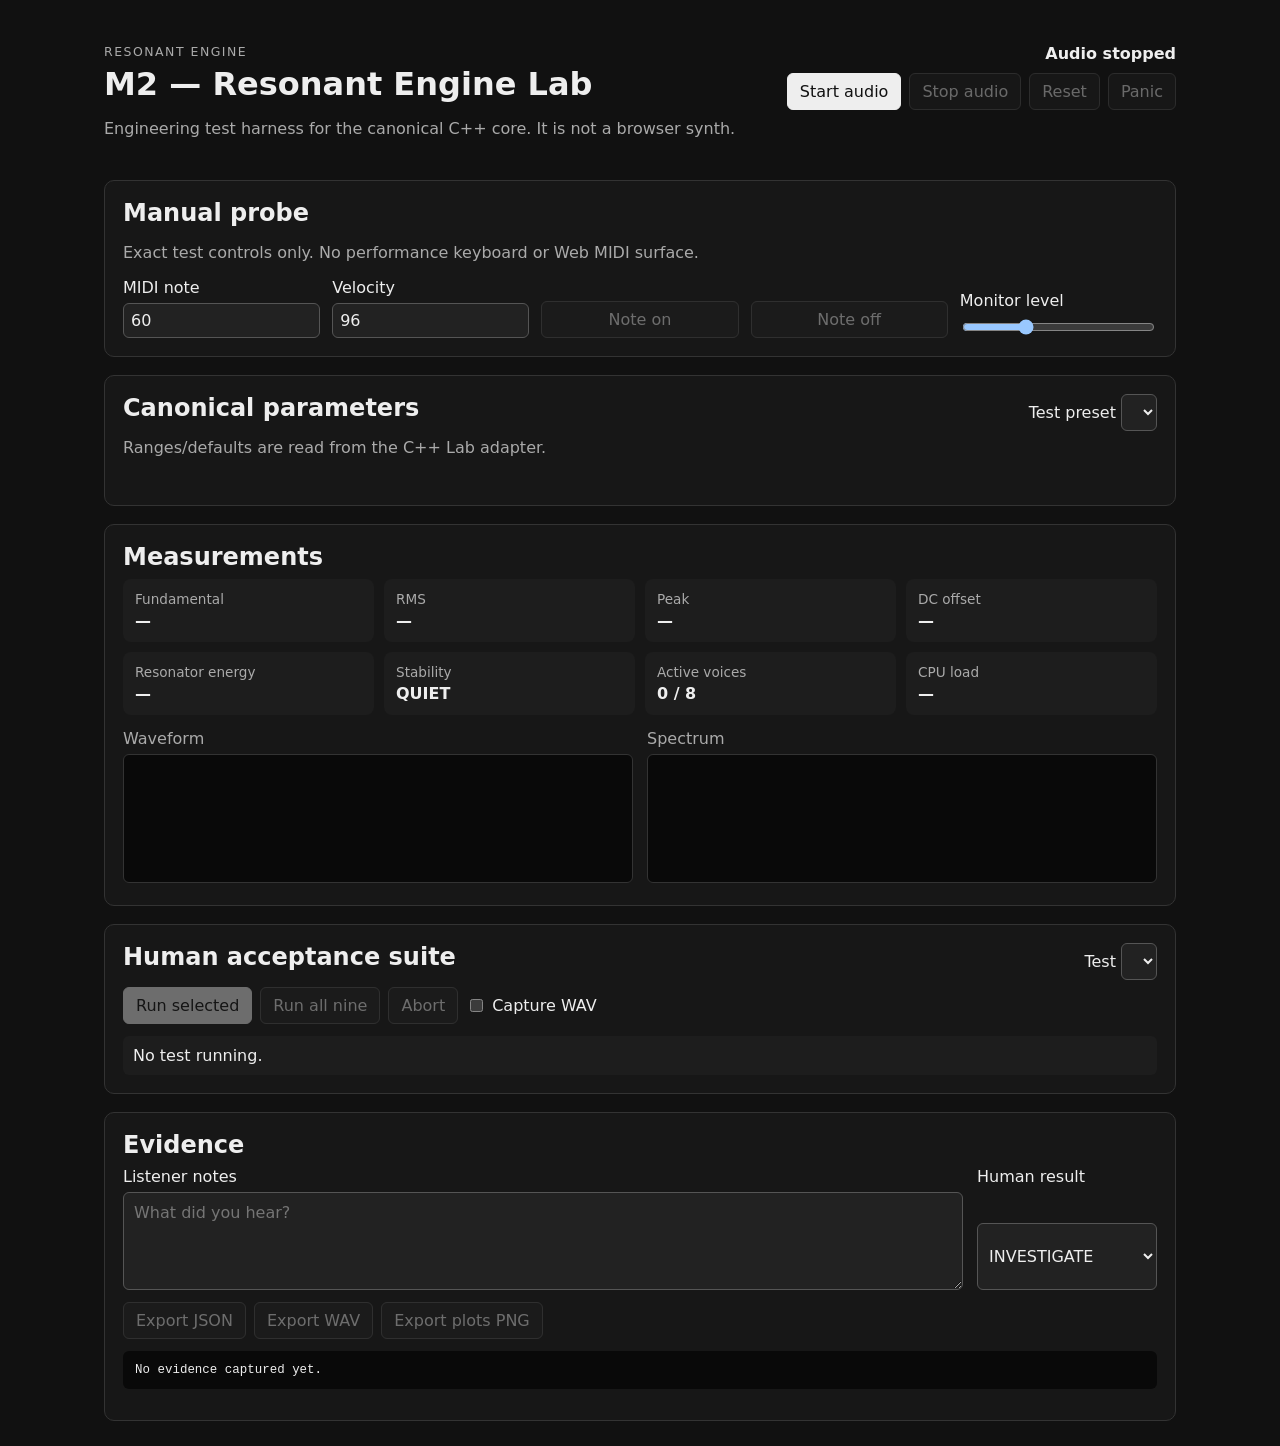
==== hosts/browser/lab/index.html @ bddd541a "M2: add diagnostic measurement and acceptance UI" ====
<!doctype html>
<html lang="en">
<head>
  <meta charset="utf-8">
  <meta name="viewport" content="width=device-width, initial-scale=1">
  <title>Resonant Engine Lab</title>
  <link rel="stylesheet" href="./style.css">
</head>
<body>
  <main>
    <header class="hero">
      <div>
        <p class="eyebrow">Resonant Engine</p>
        <h1>M2 — Resonant Engine Lab</h1>
        <p class="lede">Engineering test harness for the canonical C++ core. It is not a browser synth.</p>
      </div>
      <div class="status-panel">
        <span id="status">Audio stopped</span>
        <div class="button-row">
          <button id="start" class="primary">Start audio</button>
          <button id="stop" disabled>Stop audio</button>
          <button id="reset" disabled>Reset</button>
          <button id="panic" disabled>Panic</button>
        </div>
      </div>
    </header>

    <section class="panel" aria-labelledby="probe-heading">
      <h2 id="probe-heading">Manual probe</h2>
      <p class="muted">Exact test controls only. No performance keyboard or Web MIDI surface.</p>
      <div class="probe-grid">
        <label>MIDI note <input id="manual-note" type="number" min="0" max="127" step="1" value="60"></label>
        <label>Velocity <input id="manual-velocity" type="number" min="0" max="127" step="1" value="96"></label>
        <button id="note-on" disabled>Note on</button>
        <button id="note-off" disabled>Note off</button>
        <label>Monitor level <input id="monitor-level" type="range" min="0" max="0.8" step="0.01" value="0.25"></label>
      </div>
    </section>

    <section class="panel" aria-labelledby="parameters-heading">
      <div class="section-head">
        <div>
          <h2 id="parameters-heading">Canonical parameters</h2>
          <p class="muted">Ranges/defaults are read from the C++ Lab adapter.</p>
        </div>
        <label>Test preset
          <select id="preset"></select>
        </label>
      </div>
      <div id="parameter-controls" class="parameter-grid"></div>
    </section>

    <section class="panel" aria-labelledby="measurement-heading">
      <h2 id="measurement-heading">Measurements</h2>
      <div class="metrics">
        <div><span>Fundamental</span><strong id="metric-f0">—</strong></div>
        <div><span>RMS</span><strong id="metric-rms">—</strong></div>
        <div><span>Peak</span><strong id="metric-peak">—</strong></div>
        <div><span>DC offset</span><strong id="metric-dc">—</strong></div>
        <div><span>Resonator energy</span><strong id="metric-energy">—</strong></div>
        <div><span>Stability</span><strong id="metric-stability">QUIET</strong></div>
        <div><span>Active voices</span><strong id="metric-voices">0 / 8</strong></div>
        <div><span>CPU load</span><strong id="metric-cpu">—</strong></div>
      </div>
      <div class="plots">
        <figure><figcaption>Waveform</figcaption><canvas id="waveform" width="720" height="180"></canvas></figure>
        <figure><figcaption>Spectrum</figcaption><canvas id="spectrum" width="720" height="180"></canvas></figure>
      </div>
    </section>

    <section class="panel" aria-labelledby="suite-heading">
      <div class="section-head">
        <div>
          <h2 id="suite-heading">Human acceptance suite</h2>
          <p id="test-expected" class="muted"></p>
        </div>
        <label>Test <select id="test-select"></select></label>
      </div>
      <div class="button-row">
        <button id="run-test" class="primary" disabled>Run selected</button>
        <button id="run-all" disabled>Run all nine</button>
        <button id="abort-test" disabled>Abort</button>
        <label class="check"><input id="record-wav" type="checkbox"> Capture WAV</label>
      </div>
      <p id="runner-status" class="runner-status">No test running.</p>
    </section>

    <section class="panel" aria-labelledby="evidence-heading">
      <h2 id="evidence-heading">Evidence</h2>
      <div class="evidence-inputs">
        <label>Listener notes<textarea id="listener-notes" rows="4" placeholder="What did you hear?"></textarea></label>
        <label>Human result
          <select id="human-result">
            <option value="INVESTIGATE">INVESTIGATE</option>
            <option value="PASS">PASS</option>
            <option value="FAIL">FAIL</option>
          </select>
        </label>
      </div>
      <div class="button-row">
        <button id="export-json" disabled>Export JSON</button>
        <button id="export-wav" disabled>Export WAV</button>
        <button id="export-plots" disabled>Export plots PNG</button>
      </div>
      <pre id="evidence-preview">No evidence captured yet.</pre>
    </section>
  </main>
  <script type="module" src="./app.js"></script>
</body>
</html>
---- hosts/browser/lab/style.css ----
:root { color-scheme: dark; font-family: system-ui, sans-serif; background: #111; color: #eee; }
* { box-sizing: border-box; }
body { margin: 0; background: #111; }
main { max-width: 1120px; margin: 0 auto; padding: 24px; }
h1, h2 { margin: 0 0 8px; }
.hero, .section-head { display: flex; justify-content: space-between; gap: 24px; align-items: flex-start; }
.hero { padding: 20px 0 8px; }
.eyebrow { margin: 0 0 6px; text-transform: uppercase; letter-spacing: .12em; font-size: .78rem; color: #aaa; }
.lede, .muted { color: #aaa; }
.panel { margin-top: 18px; padding: 18px; border: 1px solid #333; border-radius: 10px; background: #171717; }
.status-panel { min-width: 300px; text-align: right; }
#status { display: block; margin-bottom: 10px; font-weight: 700; }
#status[data-kind="ok"] { color: #8fda93; }
#status[data-kind="error"] { color: #ff9696; }
button, select, input, textarea { font: inherit; color: inherit; background: #222; border: 1px solid #555; border-radius: 6px; }
button { padding: 8px 12px; cursor: pointer; }
button.primary { background: #eee; color: #111; border-color: #eee; }
button:disabled { opacity: .4; cursor: not-allowed; }
input[type="number"], select { padding: 7px; }
textarea { width: 100%; padding: 10px; resize: vertical; }
.button-row { display: flex; gap: 8px; flex-wrap: wrap; align-items: center; }
.probe-grid { display: grid; grid-template-columns: repeat(5, minmax(120px, 1fr)); gap: 12px; align-items: end; }
.probe-grid label, .evidence-inputs label { display: grid; gap: 6px; }
.parameter-grid { display: grid; grid-template-columns: repeat(2, minmax(260px, 1fr)); gap: 12px; margin-top: 14px; }
.parameter { display: grid; grid-template-columns: 1fr 110px; gap: 8px 12px; padding: 12px; background: #1d1d1d; border-radius: 8px; }
.parameter span { font-weight: 700; }
.parameter input[type="range"] { grid-column: 1; width: 100%; }
.parameter input[type="number"] { grid-column: 2; grid-row: 1 / span 2; width: 100%; }
.metrics { display: grid; grid-template-columns: repeat(4, minmax(140px, 1fr)); gap: 10px; }
.metrics div { padding: 12px; background: #1d1d1d; border-radius: 8px; }
.metrics span { display: block; color: #aaa; font-size: .85rem; margin-bottom: 4px; }
.metrics strong { font-variant-numeric: tabular-nums; }
.plots { display: grid; grid-template-columns: 1fr 1fr; gap: 14px; margin-top: 14px; }
figure { margin: 0; }
figcaption { margin-bottom: 6px; color: #aaa; }
canvas { width: 100%; height: auto; background: #090909; border: 1px solid #333; border-radius: 6px; }
.check { display: flex; align-items: center; gap: 6px; }
.runner-status { padding: 10px; margin: 12px 0 0; background: #1d1d1d; border-radius: 6px; }
.evidence-inputs { display: grid; grid-template-columns: 1fr 180px; gap: 14px; margin-bottom: 12px; }
pre { max-height: 420px; overflow: auto; white-space: pre-wrap; overflow-wrap: anywhere; background: #090909; padding: 12px; border-radius: 6px; font-size: .78rem; }
@media (max-width: 760px) {
  main { padding: 14px; }
  .hero, .section-head { display: block; }
  .status-panel { min-width: 0; text-align: left; margin-top: 14px; }
  .probe-grid, .parameter-grid, .metrics, .plots, .evidence-inputs { grid-template-columns: 1fr; }
}
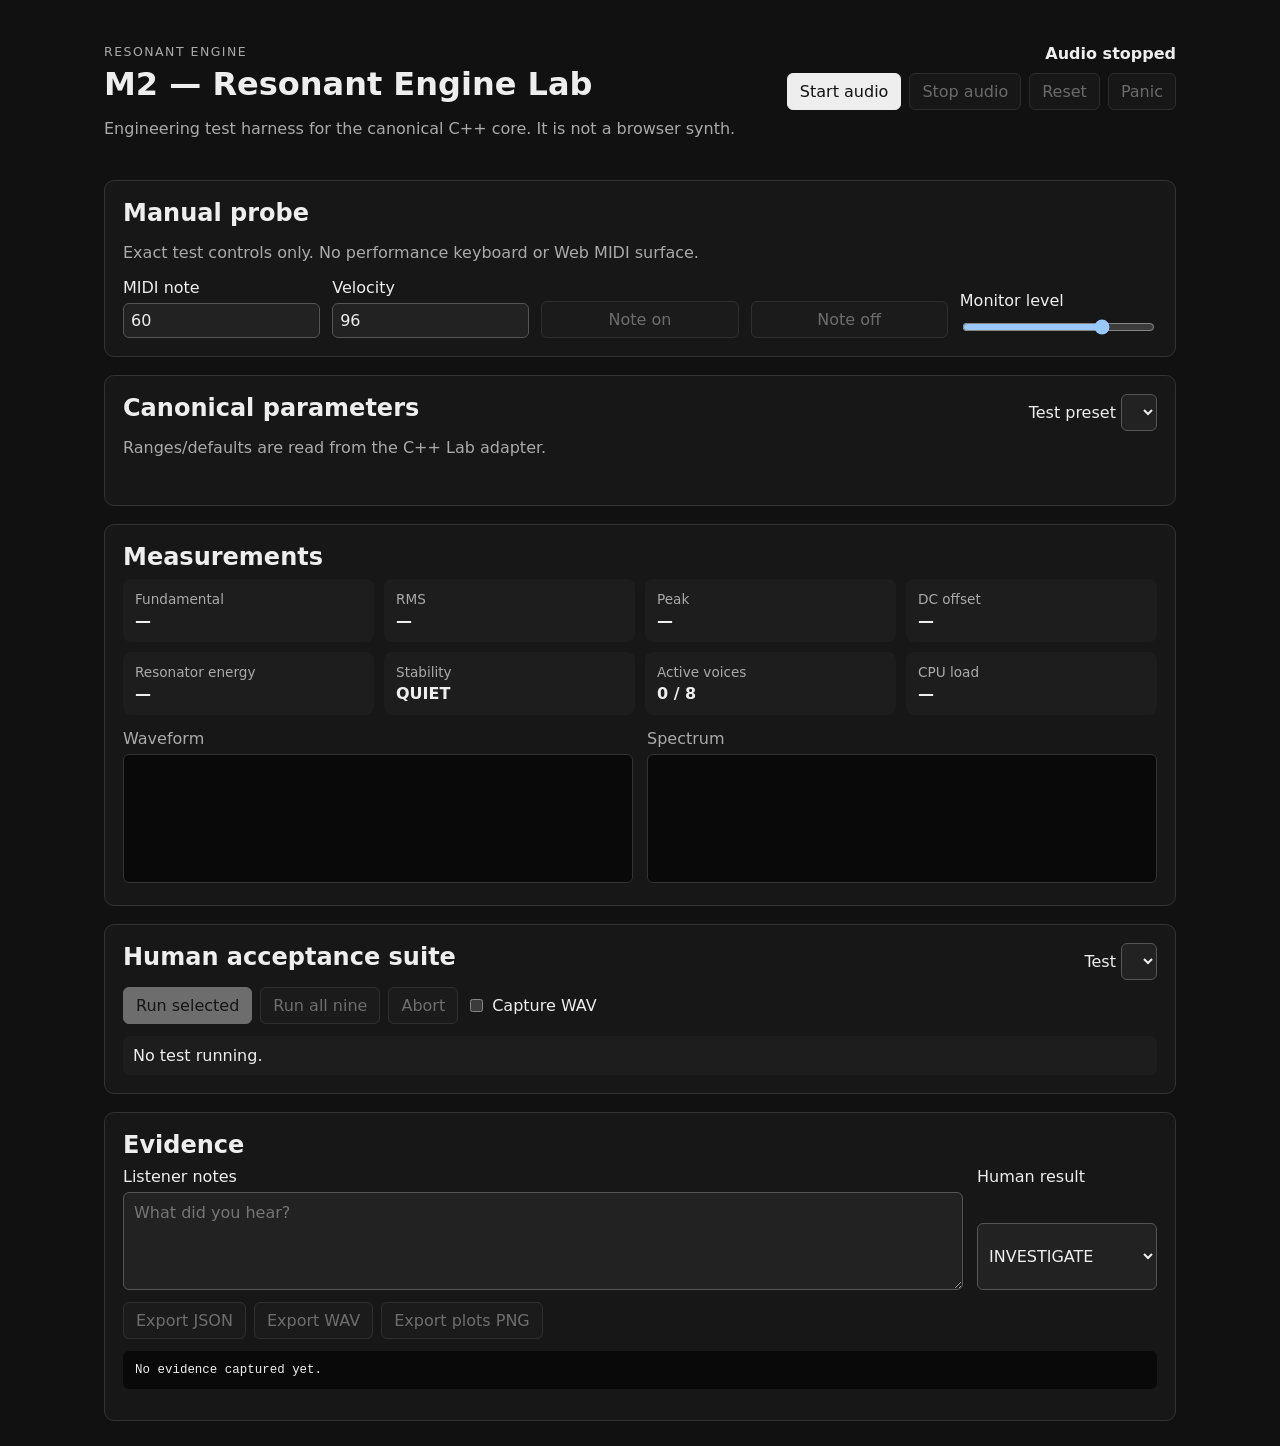
==== commit c578335a: "M2: calibrate Lab monitor for human acceptance" ====
--- a/hosts/browser/lab/index.html
+++ b/hosts/browser/lab/index.html
@@ -33,7 +33,7 @@
         <label>Velocity <input id="manual-velocity" type="number" min="0" max="127" step="1" value="96"></label>
         <button id="note-on" disabled>Note on</button>
         <button id="note-off" disabled>Note off</button>
-        <label>Monitor level <input id="monitor-level" type="range" min="0" max="0.8" step="0.01" value="0.25"></label>
+        <label>Monitor level <input id="monitor-level" type="range" min="0" max="0.8" step="0.01" value="0.6"></label>
       </div>
     </section>
 
